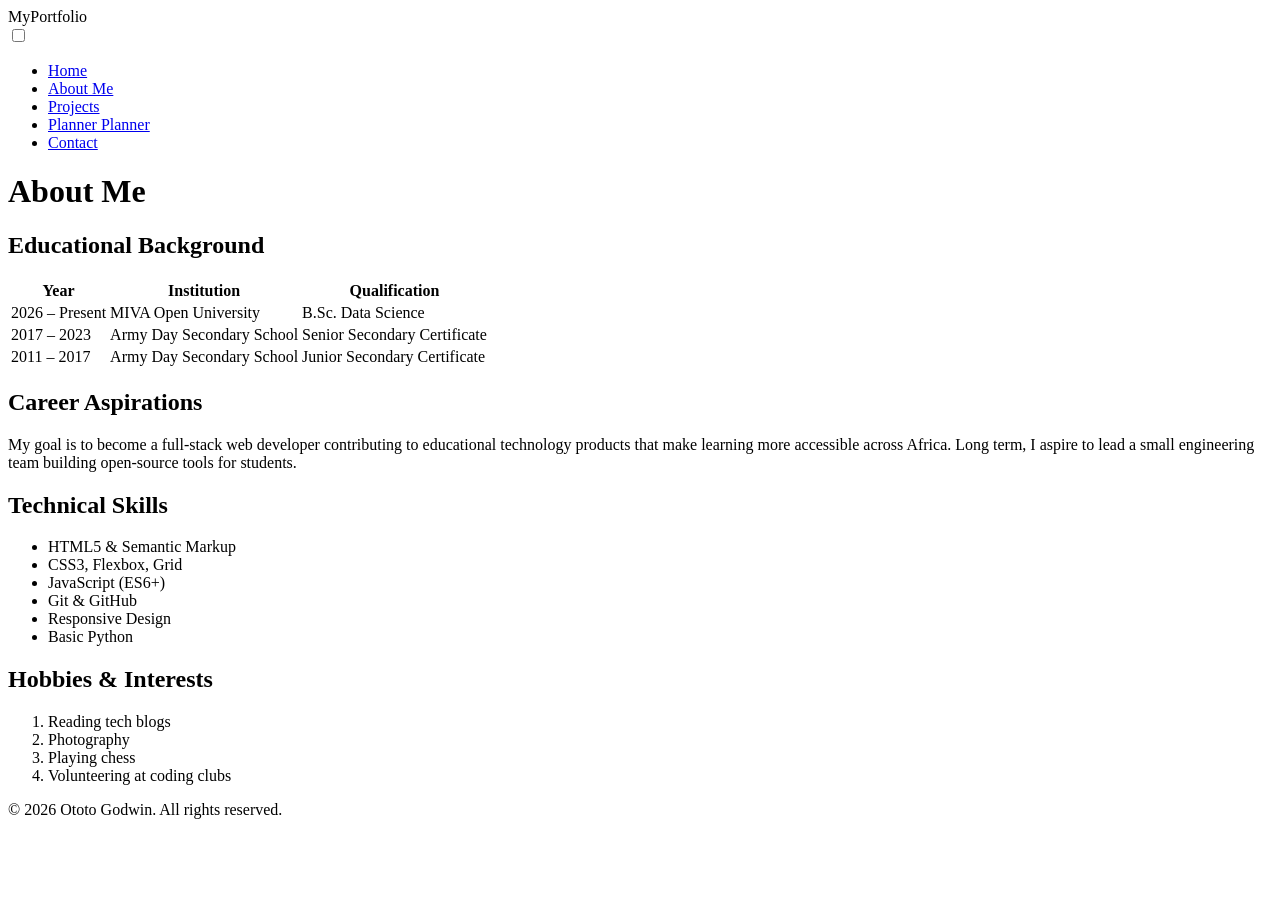
==== about.html @ b885a0ca "Add files via upload good" ====
<!DOCTYPE html>
<html lang="en">
<head>
  <meta charset="UTF-8" />
  <meta name="viewport" content="width=device-width, initial-scale=1.0" />
  <title>About | Student Portfolio</title>
  <link rel="stylesheet" href="css/style.css" />
</head>
<body>
  <header class="site-header">
    <div class="logo">MyPortfolio</div>
    <nav>
      <input type="checkbox" id="nav-toggle" class="nav-toggle" />
      <label for="nav-toggle" class="nav-toggle-label"><span></span></label>
      <ul class="nav-menu">
        <li><a href="index.html">Home</a></li>
        <li><a href="about.html" class="active">About Me</a></li>
        <li><a href="projects.html">Projects</a></li>
        <li><a href="planner.html">Planner Planner</a></li>
        <li><a href="contact.html">Contact</a></li>
      </ul>
    </nav>
  </header>
  <main class="page">
    <h1>About Me</h1>
    <section>
      <h2>Educational Background</h2>
      <table class="edu-table">
        <thead>
          <tr><th>Year</th><th>Institution</th><th>Qualification</th></tr>
        </thead>
        <tbody>
          <tr><td>2026 – Present</td><td>MIVA Open University</td><td>B.Sc. Data Science</td></tr>
          <tr><td>2017 – 2023</td><td>Army Day Secondary School</td><td>Senior Secondary Certificate</td></tr>
          <tr><td>2011 – 2017</td><td>Army Day Secondary School</td><td>Junior Secondary Certificate</td></tr>
        </tbody>
      </table>
    </section>
    <section>
      <h2>Career Aspirations</h2>
      <p>
        My goal is to become a full-stack web developer contributing to educational technology products
        that make learning more accessible across Africa. Long term, I aspire to lead a small engineering
        team building open-source tools for students.
      </p>
    </section>
    <section>
      <h2>Technical Skills</h2>
      <ul class="skills">
        <li>HTML5 &amp; Semantic Markup</li>
        <li>CSS3, Flexbox, Grid</li>
        <li>JavaScript (ES6+)</li>
        <li>Git &amp; GitHub</li>
        <li>Responsive Design</li>
        <li>Basic Python</li>
      </ul>
    </section>
    <section>
      <h2>Hobbies &amp; Interests</h2>
      <ol>
        <li>Reading tech blogs</li>
        <li>Photography</li>
        <li>Playing chess</li>
        <li>Volunteering at coding clubs</li>
      </ol>
    </section>
  </main>
  <footer><p>&copy; 2026 Ototo Godwin. All rights reserved.</p></footer>
  <script src="js/script.jsp"></script>
</body>
</html>
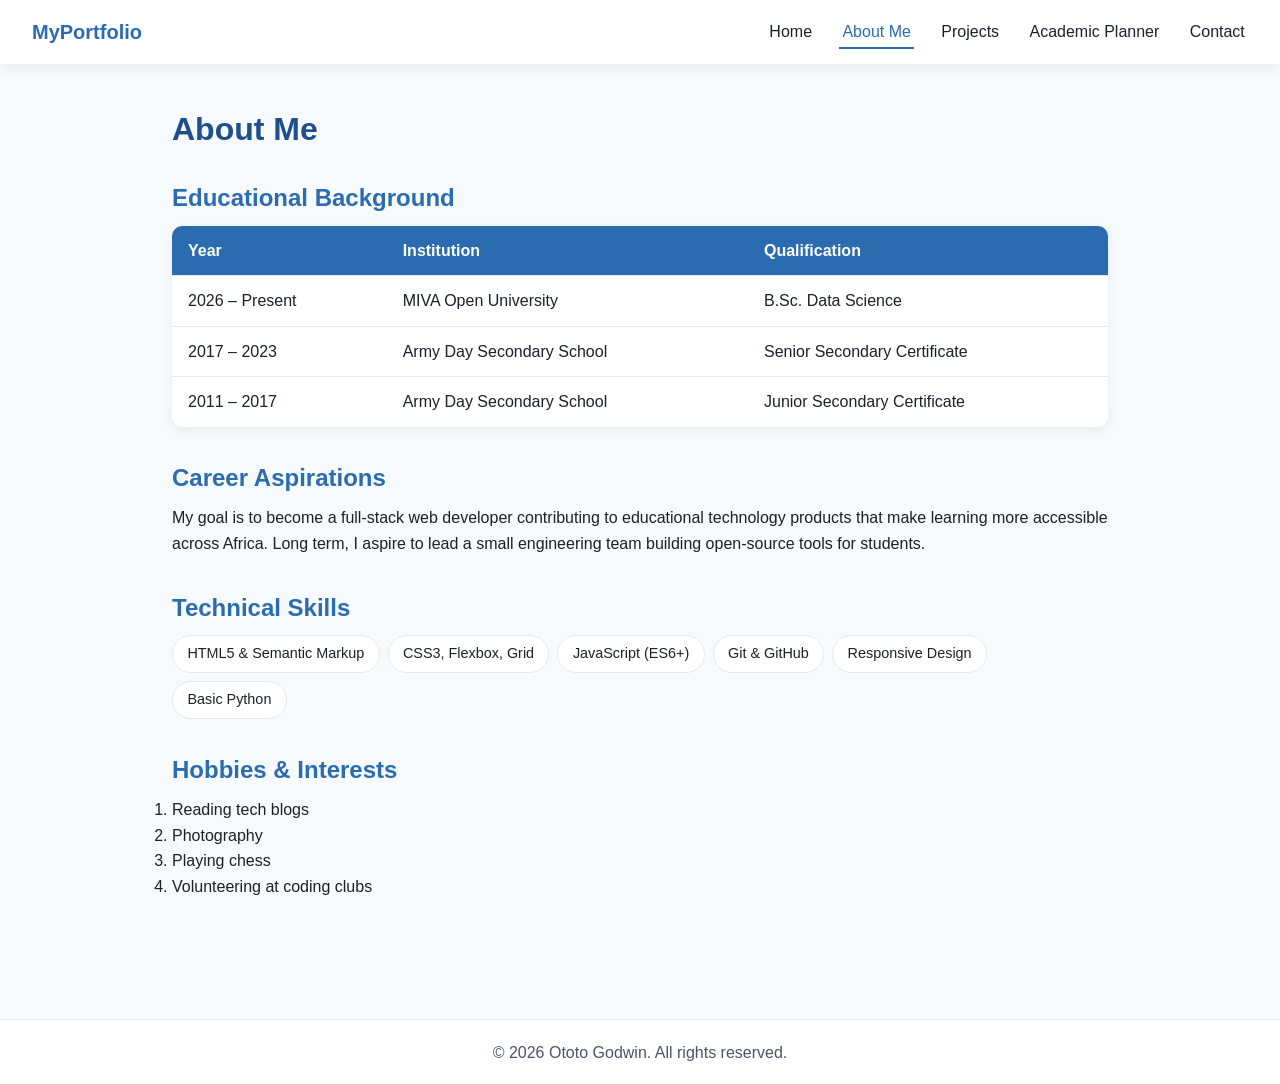
==== commit bdcbaca3: "Fix navigation link for Planner section Updated the navigation link for 'Planner' to 'Academic Plann" ====
--- a/about.html
+++ b/about.html
@@ -16,7 +16,7 @@
         <li><a href="index.html">Home</a></li>
         <li><a href="about.html" class="active">About Me</a></li>
         <li><a href="projects.html">Projects</a></li>
-        <li><a href="planner.html">Planner Planner</a></li>
+        <li><a href="planner.html">Academic Planner</a></li>
         <li><a href="contact.html">Contact</a></li>
       </ul>
     </nav>
@@ -68,4 +68,4 @@
   <footer><p>&copy; 2026 Ototo Godwin. All rights reserved.</p></footer>
   <script src="js/script.jsp"></script>
 </body>
-</html>+</html>
--- a/css/style.css
+++ b/css/style.css
@@ -0,0 +1,301 @@
+/* ===== Reset & base ===== */
+* { box-sizing: border-box; margin: 0; padding: 0; }
+:root {
+  --primary: #2b6cb0;
+  --primary-dark: #1e4e8c;
+  --accent: #f6ad55;
+  --bg: #f7fafc;
+  --surface: #ffffff;
+  --text: #1a202c;
+  --muted: #4a5568;
+  --border: #e2e8f0;
+  --danger: #c53030;
+  --success: #2f855a;
+  --radius: 10px;
+  --shadow: 0 4px 14px rgba(0,0,0,0.06);
+}
+html { scroll-behavior: smooth; }
+body {
+  font-family: 'Segoe UI', Tahoma, sans-serif;
+  color: var(--text);
+  background: var(--bg);
+  line-height: 1.6;
+  min-height: 100vh;
+  display: flex;
+  flex-direction: column;
+}
+main { flex: 1; }
+img { max-width: 100%; display: block; }
+a { color: var(--primary); text-decoration: none; transition: color .2s; }
+a:hover { color: var(--primary-dark); }
+/* ===== Header / Nav ===== */
+.site-header {
+  background: var(--surface);
+  box-shadow: var(--shadow);
+  padding: 1rem 2rem;
+  display: flex;
+  justify-content: space-between;
+  align-items: center;
+  position: sticky;
+  top: 0;
+  z-index: 10;
+}
+.logo { font-weight: 700; font-size: 1.25rem; color: var(--primary); }
+.nav-menu {
+  list-style: none;
+  display: flex;
+  gap: 1.5rem;
+}
+.nav-menu a {
+  color: var(--text);
+  font-weight: 500;
+  padding: 0.4rem 0.2rem;
+  border-bottom: 2px solid transparent;
+  transition: border-color .2s, color .2s;
+}
+.nav-menu a:hover,
+.nav-menu a.active {
+  color: var(--primary);
+  border-bottom-color: var(--primary);
+}
+.nav-toggle { display: none; }
+.nav-toggle-label { display: none; cursor: pointer; }
+/* ===== Hero ===== */
+.hero {
+  display: grid;
+  grid-template-columns: 260px 1fr;
+  gap: 2.5rem;
+  align-items: center;
+  padding: 3rem 2rem;
+  max-width: 1100px;
+  margin: 0 auto;
+  animation: fadeUp .7s ease both;
+}
+.hero-photo {
+  width: 100%;
+  aspect-ratio: 1;
+  border-radius: 50%;
+  object-fit: cover;
+  border: 6px solid var(--surface);
+  box-shadow: var(--shadow);
+}
+.hero-text h1 { font-size: 2.5rem; margin-bottom: .5rem; }
+.accent { color: var(--primary); }
+.tagline { color: var(--muted); font-weight: 500; margin-bottom: 1rem; }
+.welcome { margin-bottom: 1.5rem; }
+.btn {
+  display: inline-block;
+  background: var(--primary);
+  color: #fff;
+  padding: 0.7rem 1.4rem;
+  border: none;
+  border-radius: var(--radius);
+  font-weight: 600;
+  cursor: pointer;
+  transition: transform .15s, background .2s;
+}
+.btn:hover { background: var(--primary-dark); transform: translateY(-2px); color: #fff; }
+.btn.small { padding: 0.4rem 0.9rem; font-size: 0.9rem; }
+.bio {
+  max-width: 900px;
+  margin: 0 auto 3rem;
+  padding: 0 2rem;
+}
+.bio h2 { margin-bottom: 0.75rem; color: var(--primary-dark); }
+/* ===== Generic page ===== */
+.page {
+  max-width: 1000px;
+  margin: 0 auto;
+  padding: 2.5rem 2rem;
+  animation: fadeUp .5s ease both;
+}
+.page h1 { font-size: 2rem; margin-bottom: 0.5rem; color: var(--primary-dark); }
+.page h2 { margin: 1.5rem 0 0.5rem; color: var(--primary); }
+.page section { margin-bottom: 2rem; }
+.lead { color: var(--muted); margin-bottom: 1.5rem; }
+/* ===== About ===== */
+.edu-table {
+  width: 100%;
+  border-collapse: collapse;
+  background: var(--surface);
+  box-shadow: var(--shadow);
+  border-radius: var(--radius);
+  overflow: hidden;
+}
+.edu-table th, .edu-table td {
+  padding: 0.75rem 1rem;
+  text-align: left;
+  border-bottom: 1px solid var(--border);
+}
+.edu-table th { background: var(--primary); color: #fff; }
+.edu-table tr:last-child td { border-bottom: none; }
+.skills {
+  list-style: none;
+  display: flex;
+  flex-wrap: wrap;
+  gap: 0.5rem;
+}
+.skills li {
+  background: var(--surface);
+  border: 1px solid var(--border);
+  padding: 0.4rem 0.9rem;
+  border-radius: 999px;
+  font-size: 0.9rem;
+}
+/* ===== Projects ===== */
+.projects-grid {
+  display: grid;
+  grid-template-columns: repeat(auto-fit, minmax(260px, 1fr));
+  gap: 1.5rem;
+}
+.project-card {
+  background: var(--surface);
+  border-radius: var(--radius);
+  overflow: hidden;
+  box-shadow: var(--shadow);
+  transition: transform .2s, box-shadow .2s;
+}
+.project-card:hover {
+  transform: translateY(-4px);
+  box-shadow: 0 10px 24px rgba(0,0,0,0.1);
+}
+.project-card img { height: 180px; object-fit: cover; width: 100%; }
+.project-body { padding: 1rem 1.2rem 1.2rem; }
+.project-body h3 { margin-bottom: 0.5rem; color: var(--primary-dark); }
+.project-body p { color: var(--muted); font-size: 0.95rem; margin-bottom: 0.9rem; }
+/* ===== Planner ===== */
+.task-form {
+  display: flex;
+  gap: 0.5rem;
+  margin-bottom: 1.5rem;
+}
+.task-form input {
+  flex: 1;
+  padding: 0.7rem 0.9rem;
+  border: 1px solid var(--border);
+  border-radius: var(--radius);
+  font-size: 1rem;
+}
+.task-form input:focus { outline: 2px solid var(--primary); }
+.task-list { list-style: none; display: flex; flex-direction: column; gap: 0.5rem; }
+.task-item {
+  background: var(--surface);
+  border: 1px solid var(--border);
+  border-radius: var(--radius);
+  padding: 0.75rem 1rem;
+  display: flex;
+  align-items: center;
+  gap: 0.75rem;
+  animation: fadeUp .25s ease both;
+}
+.task-item input[type="checkbox"] { width: 18px; height: 18px; cursor: pointer; }
+.task-text { flex: 1; word-break: break-word; }
+.task-item.completed .task-text {
+  text-decoration: line-through;
+  color: var(--muted);
+}
+.task-delete {
+  background: transparent;
+  border: none;
+  color: var(--danger);
+  font-weight: 600;
+  cursor: pointer;
+  padding: 0.25rem 0.5rem;
+  border-radius: 6px;
+  transition: background .2s;
+}
+.task-delete:hover { background: rgba(197,48,48,0.1); }
+.empty-state { color: var(--muted); font-style: italic; margin-bottom: 1rem; }
+/* ===== Contact form ===== */
+.contact-form {
+  background: var(--surface);
+  padding: 1.5rem;
+  border-radius: var(--radius);
+  box-shadow: var(--shadow);
+  display: flex;
+  flex-direction: column;
+  gap: 1rem;
+  max-width: 600px;
+}
+.field { display: flex; flex-direction: column; gap: 0.3rem; }
+.field label { font-weight: 600; font-size: 0.95rem; }
+.field input, .field textarea {
+  padding: 0.65rem 0.8rem;
+  border: 1px solid var(--border);
+  border-radius: var(--radius);
+  font: inherit;
+  transition: border-color .2s;
+}
+.field input:focus, .field textarea:focus {
+  outline: none;
+  border-color: var(--primary);
+}
+.field.invalid input, .field.invalid textarea { border-color: var(--danger); }
+.error { color: var(--danger); font-size: 0.85rem; min-height: 1rem; }
+.success { color: var(--success); font-weight: 600; }
+/* ===== Footer ===== */
+footer {
+  background: var(--surface);
+  border-top: 1px solid var(--border);
+  text-align: center;
+  padding: 1.2rem;
+  color: var(--muted);
+  margin-top: 3rem;
+}
+/* ===== Animations ===== */
+@keyframes fadeUp {
+  from { opacity: 0; transform: translateY(12px); }
+  to { opacity: 1; transform: translateY(0); }
+}
+/* ===== Responsive ===== */
+@media (max-width: 768px) {
+  .site-header { padding: 1rem; }
+  .nav-toggle-label {
+    display: block;
+    width: 28px;
+    height: 22px;
+    position: relative;
+  }
+  .nav-toggle-label span,
+  .nav-toggle-label span::before,
+  .nav-toggle-label span::after {
+    content: '';
+    position: absolute;
+    left: 0;
+    width: 100%;
+    height: 3px;
+    background: var(--text);
+    border-radius: 2px;
+    transition: transform .2s;
+  }
+  .nav-toggle-label span { top: 50%; transform: translateY(-50%); }
+  .nav-toggle-label span::before { top: -8px; }
+  .nav-toggle-label span::after { top: 8px; }
+  .nav-menu {
+    position: absolute;
+    top: 100%;
+    right: 0;
+    left: 0;
+    background: var(--surface);
+    flex-direction: column;
+    gap: 0;
+    max-height: 0;
+    overflow: hidden;
+    transition: max-height .3s ease;
+    box-shadow: var(--shadow);
+  }
+  .nav-menu li { border-top: 1px solid var(--border); }
+  .nav-menu a { display: block; padding: 0.9rem 1.2rem; border-bottom: none; }
+  .nav-toggle:checked ~ .nav-menu { max-height: 400px; }
+  .hero {
+    grid-template-columns: 1fr;
+    text-align: center;
+    padding: 2rem 1rem;
+    gap: 1.5rem;
+  }
+  .hero-photo { width: 200px; margin: 0 auto; }
+  .hero-text h1 { font-size: 2rem; }
+  .page { padding: 1.5rem 1rem; }
+  .task-form { flex-direction: column; }
+}
+
